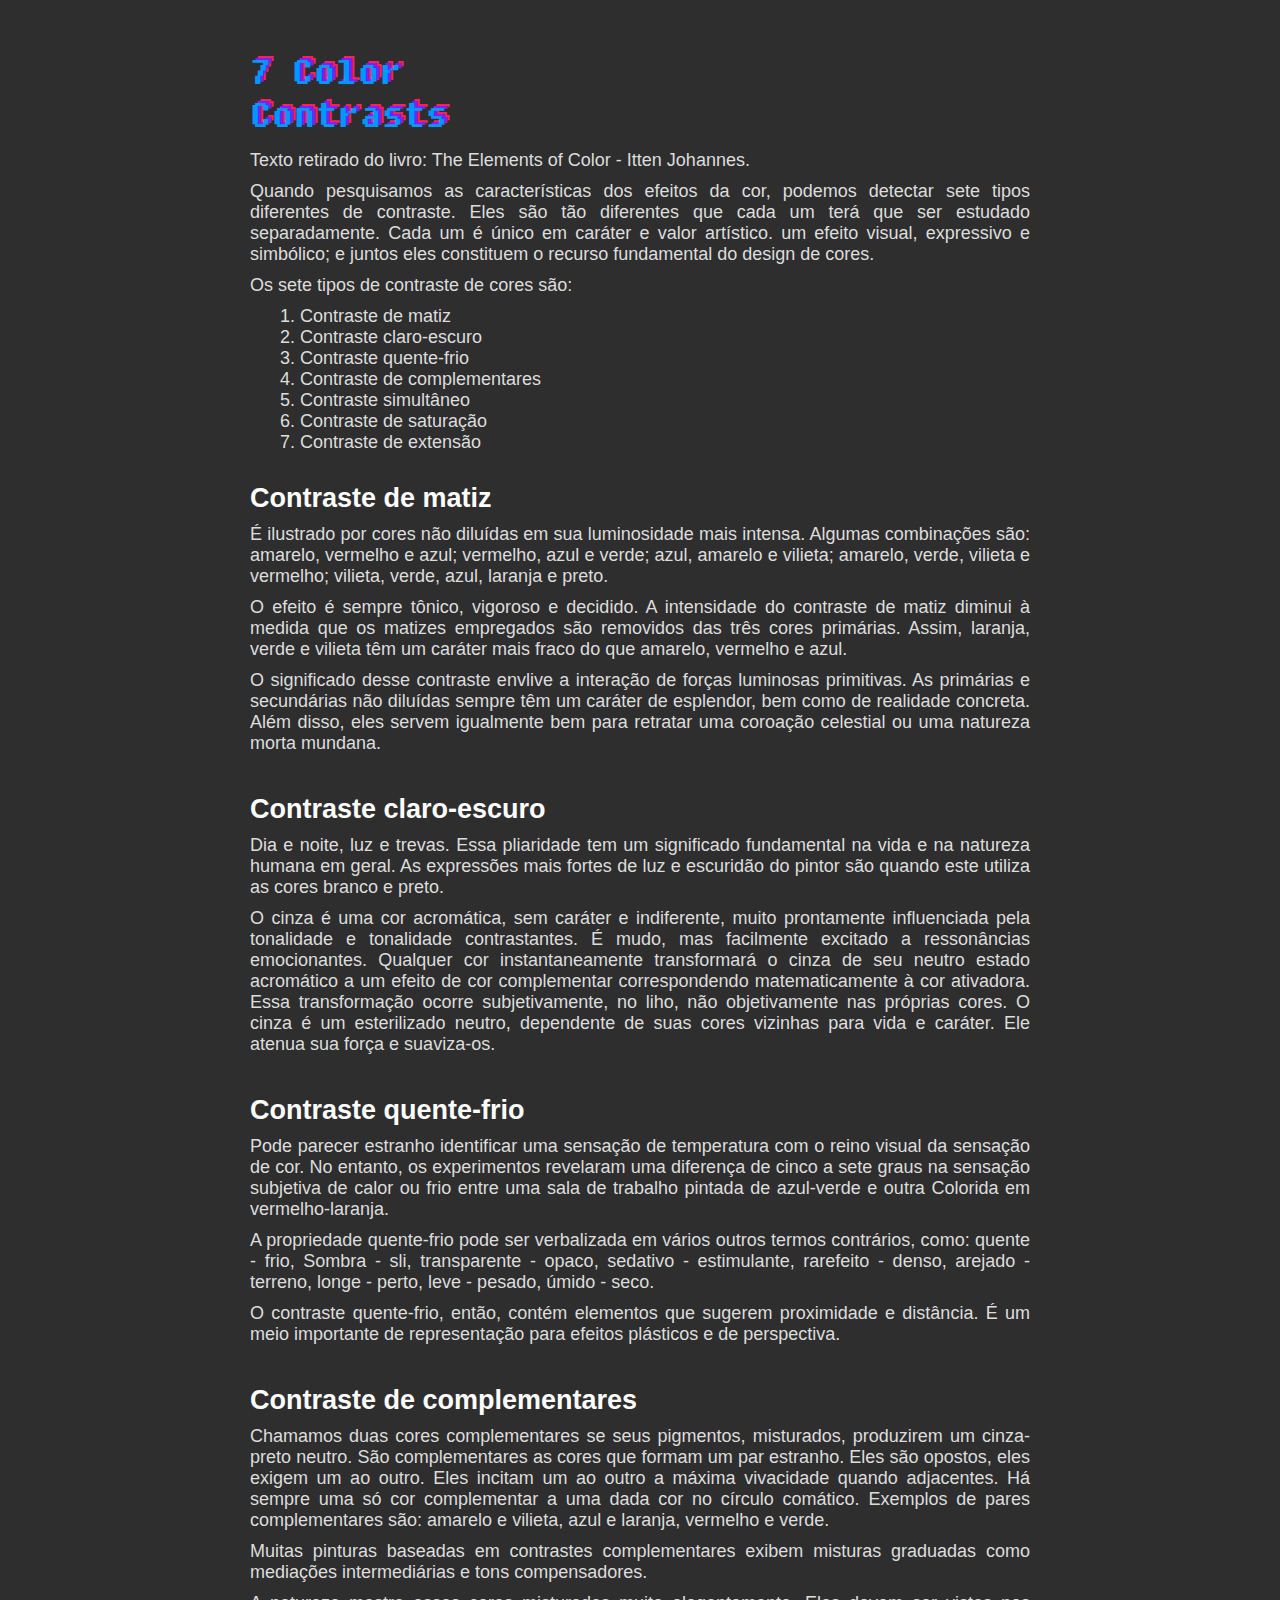
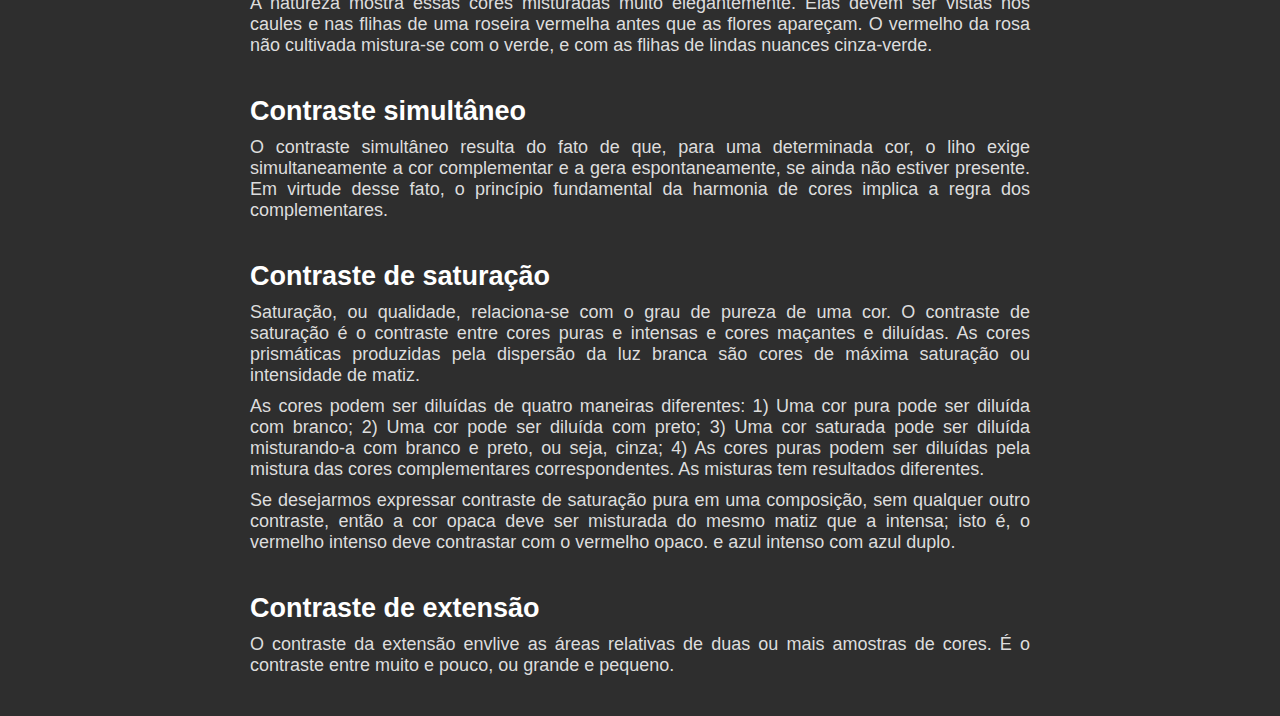
==== learn.html @ 70293d34 "learn" ====
<!DOCTYPE html>
<html lang="en">

<head>
    <meta charset="UTF-8">
    <meta name="viewport" content="width=device-width, initial-scale=1.0">
    <meta http-equiv="X-UA-Compatible" content="ie=edge">
    <title>7 Color Contrasts</title>
    <link rel="stylesheet" href="https://use.fontawesome.com/releases/v5.8.2/css/all.css" integrity="sha384-oS3vJWv+0UjzBfQzYUhtDYW+Pj2yciDJxpsK1OYPAYjqT085Qq/1cq5FLXAZQ7Ay"
        crossorigin="anonymous">
    <link rel="stylesheet" href="main.css">
    <link rel="stylesheet" href="learn.css">
</head>

<body>
    <div class="container">
        <header>
            <div class="brand" onClick="document.location.reload(true)">
                <div class="blue"> 7 Color Contrasts</div>
                <div class="shadow"> 7 Color Contrasts</div>
                <div class="pink"> 7 Color Contrasts</div>
            </div>
        </header>
        <div class="content">
            <div>
                <p>Texto retirado do livro: The Elements of Color - Itten Johannes.</p>
                <p>Quando pesquisamos as características dos efeitos da cor, podemos detectar sete tipos diferentes de contraste.
                    Eles são tão diferentes que cada um terá que ser estudado separadamente. Cada um é único em caráter e
                    valor artístico. um efeito visual, expressivo e simbólico; e juntos eles constituem o recurso fundamental
                    do design de cores.</p>
                <p>
                    Os sete tipos de contraste de cores são:
                </p>
                <ol>
                    <li>Contraste de matiz</li>
                    <li>Contraste claro-escuro</li>
                    <li>Contraste quente-frio</li>
                    <li>Contraste de complementares</li>
                    <li>Contraste simultâneo</li>
                    <li>Contraste de saturação </li>
                    <li>Contraste de extensão</li>
                </ol>
            </div>
            <div>
                <h2>
                    Contraste de matiz
                </h2>
                <p>É ilustrado por cores não diluídas em sua luminosidade mais intensa. Algumas combinações são: amarelo, vermelho
                    e azul; vermelho, azul e verde; azul, amarelo e vilieta; amarelo, verde, vilieta e vermelho; vilieta,
                    verde, azul, laranja e preto.</p>
                <p>O efeito é sempre tônico, vigoroso e decidido. A intensidade do contraste de matiz diminui à medida que os
                    matizes empregados são removidos das três cores primárias. Assim, laranja, verde e vilieta têm um caráter
                    mais fraco do que amarelo, vermelho e azul.</p>
                <p>O significado desse contraste envlive a interação de forças luminosas primitivas. As primárias e secundárias
                    não diluídas sempre têm um caráter de esplendor, bem como de realidade concreta. Além disso, eles servem
                    igualmente bem para retratar uma coroação celestial ou uma natureza morta mundana.</p>
            </div>
            <div>
                <h2>
                    Contraste claro-escuro
                </h2>
                <p>Dia e noite, luz e trevas. Essa pliaridade tem um significado fundamental na vida e na natureza humana em
                    geral. As expressões mais fortes de luz e escuridão do pintor são quando este utiliza as cores branco
                    e preto.</p>
                <p>O cinza é uma cor acromática, sem caráter e indiferente, muito prontamente influenciada pela tonalidade e
                    tonalidade contrastantes. É mudo, mas facilmente excitado a ressonâncias emocionantes. Qualquer cor instantaneamente
                    transformará o cinza de seu neutro estado acromático a um efeito de cor complementar correspondendo matematicamente
                    à cor ativadora. Essa transformação ocorre subjetivamente, no liho, não objetivamente nas próprias cores.
                    O cinza é um esterilizado neutro, dependente de suas cores vizinhas para vida e caráter. Ele atenua sua
                    força e suaviza-os.</p>
            </div>
            <div>
                <h2>Contraste quente-frio</h2>
                <p>Pode parecer estranho identificar uma sensação de temperatura com o reino visual da sensação de cor. No entanto,
                    os experimentos revelaram uma diferença de cinco a sete graus na sensação subjetiva de calor ou frio
                    entre uma sala de trabalho pintada de azul-verde e outra Colorida em vermelho-laranja.</p>
                <p>
                    A propriedade quente-frio pode ser verbalizada em vários outros termos contrários, como: quente - frio, Sombra - sli, transparente
                    - opaco, sedativo - estimulante, rarefeito - denso, arejado - terreno, longe - perto, leve - pesado,
                    úmido - seco.

                </p>
                <p>O contraste quente-frio, então, contém elementos que sugerem proximidade e distância. É um meio importante
                    de representação para efeitos plásticos e de perspectiva. </p>
            </div>
            <div>
                <h2>Contraste de complementares</h2>
                <p>Chamamos duas cores complementares se seus pigmentos, misturados, produzirem um cinza-preto neutro. São complementares
                    as cores que formam um par estranho. Eles são opostos, eles exigem um ao outro. Eles incitam um ao outro
                    a máxima vivacidade quando adjacentes. Há sempre uma só cor complementar a uma dada cor no círculo comático.
                    Exemplos de pares complementares são: amarelo e vilieta, azul e laranja, vermelho e verde.
                </p>
                <p>Muitas pinturas baseadas em contrastes complementares exibem misturas graduadas como mediações intermediárias
                    e tons compensadores.</p>
                <p>A natureza mostra essas cores misturadas muito elegantemente. Elas devem ser vistas nos caules e nas flihas
                    de uma roseira vermelha antes que as flores apareçam. O vermelho da rosa não cultivada mistura-se com
                    o verde, e com as flihas de lindas nuances cinza-verde.</p>

            </div>
            <div>
                <h2>Contraste simultâneo</h2>
                <p>O contraste simultâneo resulta do fato de que, para uma determinada cor, o liho exige simultaneamente a cor
                    complementar e a gera espontaneamente, se ainda não estiver presente. Em virtude desse fato, o princípio
                    fundamental da harmonia de cores implica a regra dos complementares.</p>

            </div>
            <div>
                <h2>Contraste de saturação
                </h2>
                <p>
                    Saturação, ou qualidade, relaciona-se com o grau de pureza de uma cor. O contraste de saturação é o contraste entre cores
                    puras e intensas e cores maçantes e diluídas. As cores prismáticas produzidas pela dispersão da luz branca
                    são cores de máxima saturação ou intensidade de matiz.

                </p>
                <p>
                    As cores podem ser diluídas de quatro maneiras diferentes: 1) Uma cor pura pode ser diluída com branco; 2) Uma cor pode ser
                    diluída com preto; 3) Uma cor saturada pode ser diluída misturando-a com branco e preto, ou seja, cinza;
                    4) As cores puras podem ser diluídas pela mistura das cores complementares correspondentes. As misturas
                    tem resultados diferentes.

                </p>
                <p>
                    Se desejarmos expressar contraste de saturação pura em uma composição, sem qualquer outro contraste, então a cor opaca deve
                    ser misturada do mesmo matiz que a intensa; isto é, o vermelho intenso deve contrastar com o vermelho
                    opaco. e azul intenso com azul duplo.
                </p>
            </div>
            <div>
                <h2>Contraste de extensão</h2>
                <p>O contraste da extensão envlive as áreas relativas de duas ou mais amostras de cores. É o contraste entre
                    muito e pouco, ou grande e pequeno.</p>
            </div>
        </div>
</body>
---- main.css ----
*{
    padding: 0;
    margin: 0;
}

@font-face {
    font-family: 'Fixedsys Excelsior 3.01';
    font-style: normal;
    font-weight: normal;
    src: local('Fixedsys Excelsior 3.01'), url('font/FSEX300.woff') format('woff');
}

.container{
    background-color: rgb(46, 46, 46);
    color: #fff;
    height: 100vh;
    width: 100wh;
    box-sizing: border-box;
}

button{
    border: solid 2px rgb(255, 31, 93);
    background-color: transparent;
    padding: 12px 25px;
    color: #fff;
    font-family: 'Fixedsys Excelsior 3.01';
    margin: 30px;
    font-size: 25px;
    border-radius: 8px;
    cursor: pointer;
    user-select: none;
}

button:hover{
    animation-name: pink-button;
    animation-iteration-count: infinite;
    animation-duration: 0.8s;
}

header{
    width: 100%;
    padding: 50px 250px;
    height: 150px;
    box-sizing: border-box;
    display: flex;
    justify-content: space-between;
    align-items: center;
}

header button{
    margin: 0;
    animation-name: pink-button;
    animation-iteration-count: infinite;
    animation-duration: 0.8s;
}

header button:hover{
    border-color: rgb(133, 28, 255);
    animation: none;
}

.brand{
    font-family: 'Fixedsys Excelsior 3.01';
    font-size:42px;
    position: relative;
    cursor: pointer;
    width: 370px;
    height: 60px;
}

.brand:hover .blue{
    animation-name: blue;
    animation-iteration-count: infinite;
    animation-duration: 0.8s;
}

.brand:hover .pink{
    animation-name: pink;
    animation-iteration-count: infinite;
    animation-duration: 0.8s;
}

@keyframes blue{
    50%{
        color: rgb(255, 31, 93);
    }100%{
        color: rgb(0, 152, 255);
    }
}

@keyframes pink{
    50%{
        color: rgb(0, 152, 255);
    }100%{
        color: rgb(255, 31, 93);
    }
}

@keyframes pink-button{
    50%{
        border-color: rgb(0, 152, 255);
    }100%{
        border-color: rgb(255, 31, 93);
    }
}

.blue, .shadow, .pink{
    position: absolute;
}

.blue{
    z-index: 2;
    top: 4px;
    color: rgb(0, 152, 255);
}

.shadow{
    z-index: 1;
    left: 3px;
    top: 2px;
    color: rgb(133, 28, 255);
}

.pink{
    z-index: 0;
    left: 5px;
    color:rgb(255, 31, 93);
}

.content{
    text-align: center;
    box-sizing: border-box;
}

.content h3{
    font-family: 'Fixedsys Excelsior 3.01';
    font-size: 24px;
    font-weight: normal;
    padding-top: 5px;
    padding-bottom: 35px;
}

.content .select{
    display: block;
}

.content .images{
    display: flex;
    justify-content: center;
}

.content .images img{
    height: 250px;
    margin: 10px 25px;
    border-radius: 20px;
    cursor: pointer;
}

.content .response{
    display: none;
    /* display: flex; */
    justify-content: center;
    flex-direction: column;
    align-items: center;
    padding-top: 5px;
}

.content .response .response-status{
    margin-bottom: 10px;
    position: relative;
    width: 826px; 
}

.content .response .response-status img{
    width: 450px;
    border-radius: 20px;
}

.content .response .response-status .status{
    position: absolute;
    display: flex;
    align-items: center;
    width: 210px;
    bottom: -24px;
    right: 0;
}

.content .response .response-status .status .icon{
    width: 48px;
    height: 48px;
    display: flex;
    align-items: center;
    justify-content: center;
    box-sizing: border-box;
    margin-right: 10px;
    background-color: rgb(0, 152, 255);
    border-radius: 50%;
    font-size: 30px;
}

.content .response .response-status .status span{
    font-size: 18px;
    width: 152px;
    font-family: 'Fixedsys Excelsior 3.01';
    text-align: left;
    line-height: 1.4rem;
}

.finish{
    font-family: 'Fixedsys Excelsior 3.01';
    display: none;
}

.finish h2{
    font-size: 50px;
    font-weight: normal;
    padding-bottom: 15px;
}

.finish h3 {
    font-size: 30px;
    color: rgb(133, 28, 255);
}

.finish p{
    font-size: 30px;
}

.finish span{
    font-size: 65px;
}

#right{
    color: #0f9d58;
}

#wrong{
    color: #db4437;
}

footer{
    position: fixed;
    width: 100%;
    bottom: 0;
    padding: 30px;
    box-sizing: border-box;
    display: flex;
    justify-content: center;
}

footer .progress{
    position: relative;
    width: 33%;
    height: 40px;
    padding: 10px 0;
    display: block;
    background-color: rgb(30, 30, 30);
    text-align: center;
    font-family: 'Fixedsys Excelsior 3.01';
    font-size: 20px;
    border-radius: 20px;
    box-sizing: border-box;
}

footer .progress .number{
    border-top-left-radius: 20px;
    border-bottom-left-radius: 20px;
    display: block;
    position: absolute;
    left: 0px;
    top: 0px;
    bottom: 0px;
    background-color: rgb(133, 28, 255);
    opacity: 0.5;
    transition: all 0.5s ease 0s;
}

#text-progress{
    display: block;
    z-index: 100;
}
---- learn.css ----
.content {
    font-family: 'Segoe UI', sans-serif;
    height: auto;
    box-sizing: border-box;
    padding: 0 250px;
    background-color: rgb(46, 46, 46);
    color: #ddd;
}

.content div ol{
    padding-left: 50px;
}

.content div{
    padding-bottom: 30px; 
    text-align: justify;
    font-size: 18px;
}

.content div h2{
    padding-bottom: 10px;
    color: #fff;
    font-weight: 600;
}

.content div p{
    padding-bottom: 10px;
}
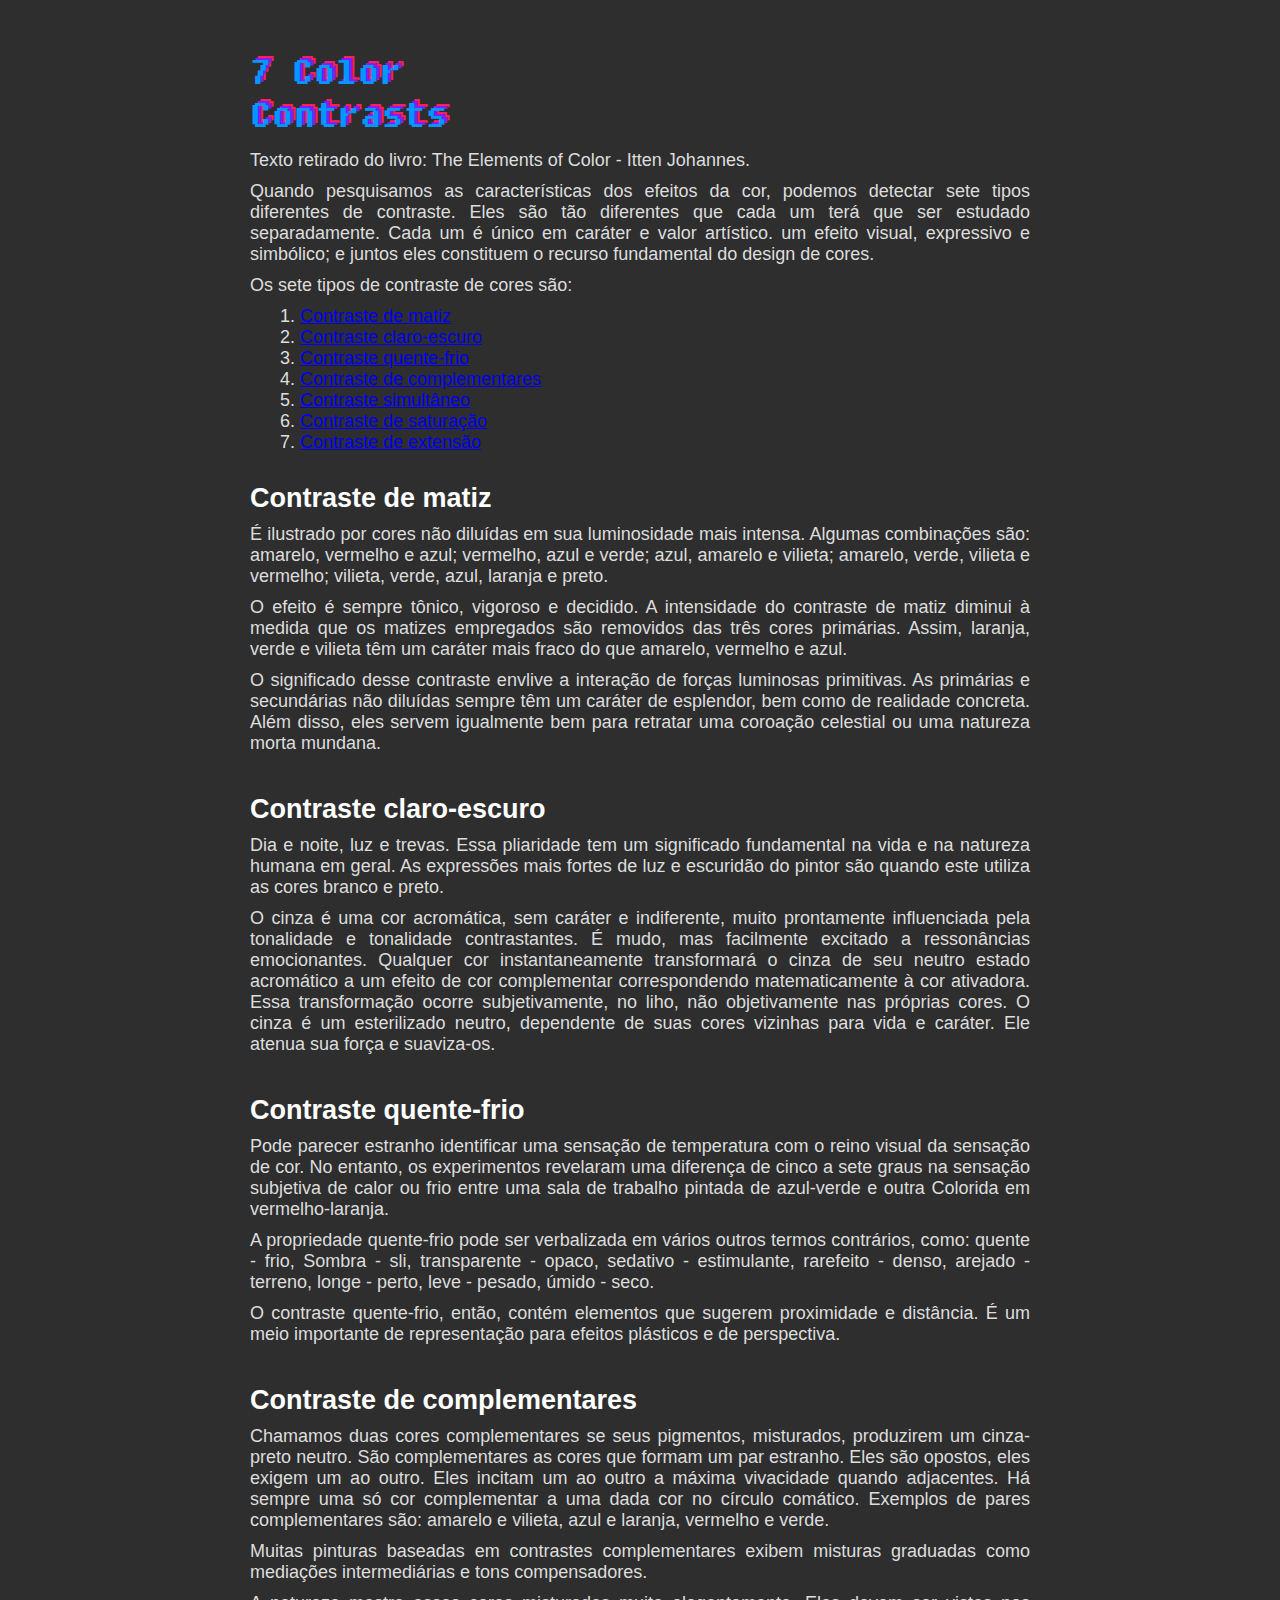
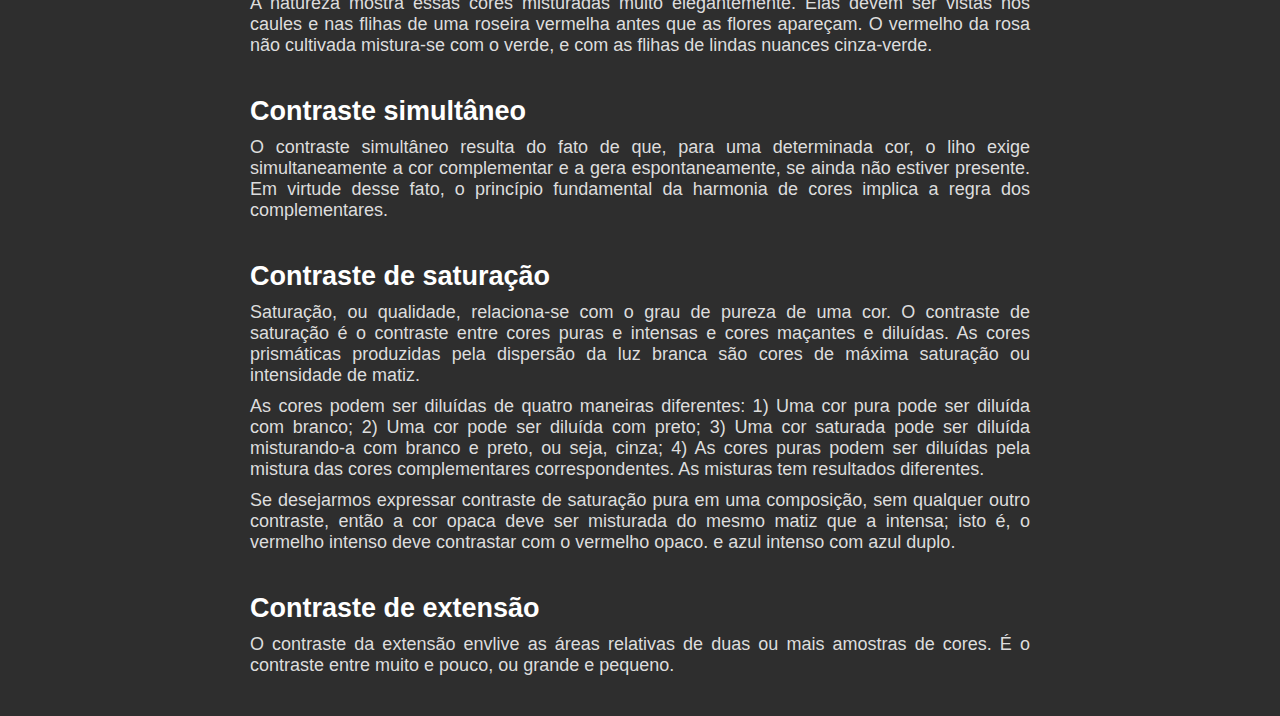
==== commit b5ea838a: "up" ====
--- a/learn.html
+++ b/learn.html
@@ -10,12 +10,17 @@
         crossorigin="anonymous">
     <link rel="stylesheet" href="main.css">
     <link rel="stylesheet" href="learn.css">
+    <script type="text/javascript">
+        window.addEventListener("hashchange", function () {
+            window.scrollTo(window.scrollX, window.scrollY - 120);
+        });
+    </script>
 </head>
 
 <body>
     <div class="container">
         <header>
-            <div class="brand" onClick="document.location.reload(true)">
+            <div class="brand" onclick="window.location='index.html';">
                 <div class="blue"> 7 Color Contrasts</div>
                 <div class="shadow"> 7 Color Contrasts</div>
                 <div class="pink"> 7 Color Contrasts</div>
@@ -32,17 +37,31 @@
                     Os sete tipos de contraste de cores são:
                 </p>
                 <ol>
-                    <li>Contraste de matiz</li>
-                    <li>Contraste claro-escuro</li>
-                    <li>Contraste quente-frio</li>
-                    <li>Contraste de complementares</li>
-                    <li>Contraste simultâneo</li>
-                    <li>Contraste de saturação </li>
-                    <li>Contraste de extensão</li>
+                    <li>
+                        <a href="#cm">Contraste de matiz</a>
+                    </li>
+                    <li>
+                        <a href="#cce">Contraste claro-escuro</a>
+                    </li>
+                    <li>
+                        <a href="#cqf">Contraste quente-frio</a>
+                    </li>
+                    <li>
+                        <a href="#cdc">Contraste de complementares</a>
+                    </li>
+                    <li>
+                        <a href="#cs">Contraste simultâneo</a>
+                    </li>
+                    <li>
+                        <a href="#cds">Contraste de saturação</a>
+                    </li>
+                    <li>
+                        <a href="#cde">Contraste de extensão</a>
+                    </li>
                 </ol>
             </div>
             <div>
-                <h2>
+                <h2 id="cm">
                     Contraste de matiz
                 </h2>
                 <p>É ilustrado por cores não diluídas em sua luminosidade mais intensa. Algumas combinações são: amarelo, vermelho
@@ -56,7 +75,7 @@
                     igualmente bem para retratar uma coroação celestial ou uma natureza morta mundana.</p>
             </div>
             <div>
-                <h2>
+                <h2 id="cce">
                     Contraste claro-escuro
                 </h2>
                 <p>Dia e noite, luz e trevas. Essa pliaridade tem um significado fundamental na vida e na natureza humana em
@@ -70,7 +89,9 @@
                     força e suaviza-os.</p>
             </div>
             <div>
-                <h2>Contraste quente-frio</h2>
+                <h2 id="cqf">
+                    Contraste quente-frio
+                </h2>
                 <p>Pode parecer estranho identificar uma sensação de temperatura com o reino visual da sensação de cor. No entanto,
                     os experimentos revelaram uma diferença de cinco a sete graus na sensação subjetiva de calor ou frio
                     entre uma sala de trabalho pintada de azul-verde e outra Colorida em vermelho-laranja.</p>
@@ -84,7 +105,9 @@
                     de representação para efeitos plásticos e de perspectiva. </p>
             </div>
             <div>
-                <h2>Contraste de complementares</h2>
+                <h2 id="cdc">
+                    Contraste de complementares
+                </h2>
                 <p>Chamamos duas cores complementares se seus pigmentos, misturados, produzirem um cinza-preto neutro. São complementares
                     as cores que formam um par estranho. Eles são opostos, eles exigem um ao outro. Eles incitam um ao outro
                     a máxima vivacidade quando adjacentes. Há sempre uma só cor complementar a uma dada cor no círculo comático.
@@ -98,14 +121,17 @@
 
             </div>
             <div>
-                <h2>Contraste simultâneo</h2>
+                <h2 id="cs">
+                    Contraste simultâneo
+                </h2>
                 <p>O contraste simultâneo resulta do fato de que, para uma determinada cor, o liho exige simultaneamente a cor
                     complementar e a gera espontaneamente, se ainda não estiver presente. Em virtude desse fato, o princípio
                     fundamental da harmonia de cores implica a regra dos complementares.</p>
 
             </div>
             <div>
-                <h2>Contraste de saturação
+                <h2 id="cds">
+                    Contraste de saturação
                 </h2>
                 <p>
                     Saturação, ou qualidade, relaciona-se com o grau de pureza de uma cor. O contraste de saturação é o contraste entre cores
@@ -127,7 +153,9 @@
                 </p>
             </div>
             <div>
-                <h2>Contraste de extensão</h2>
+                <h2 id="cde">
+                    Contraste de extensão
+                </h2>
                 <p>O contraste da extensão envlive as áreas relativas de duas ou mais amostras de cores. É o contraste entre
                     muito e pouco, ou grande e pequeno.</p>
             </div>
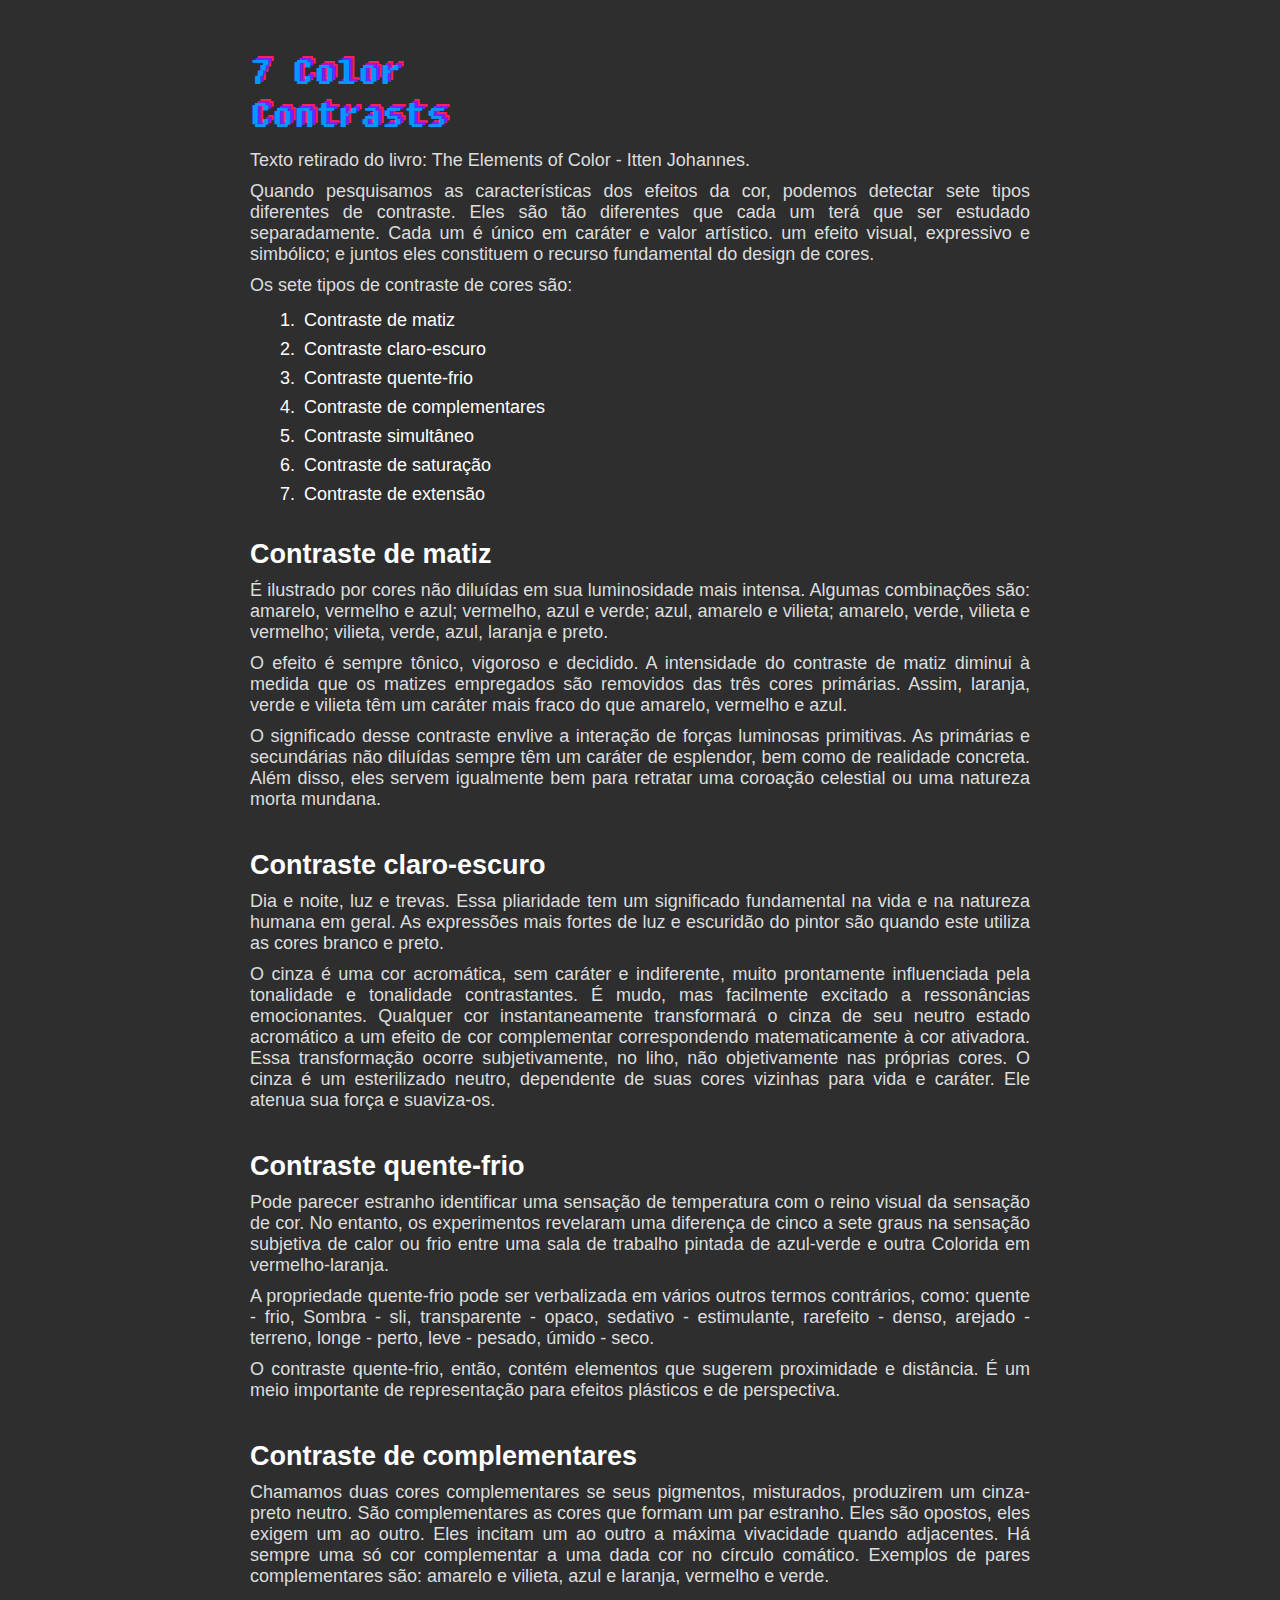
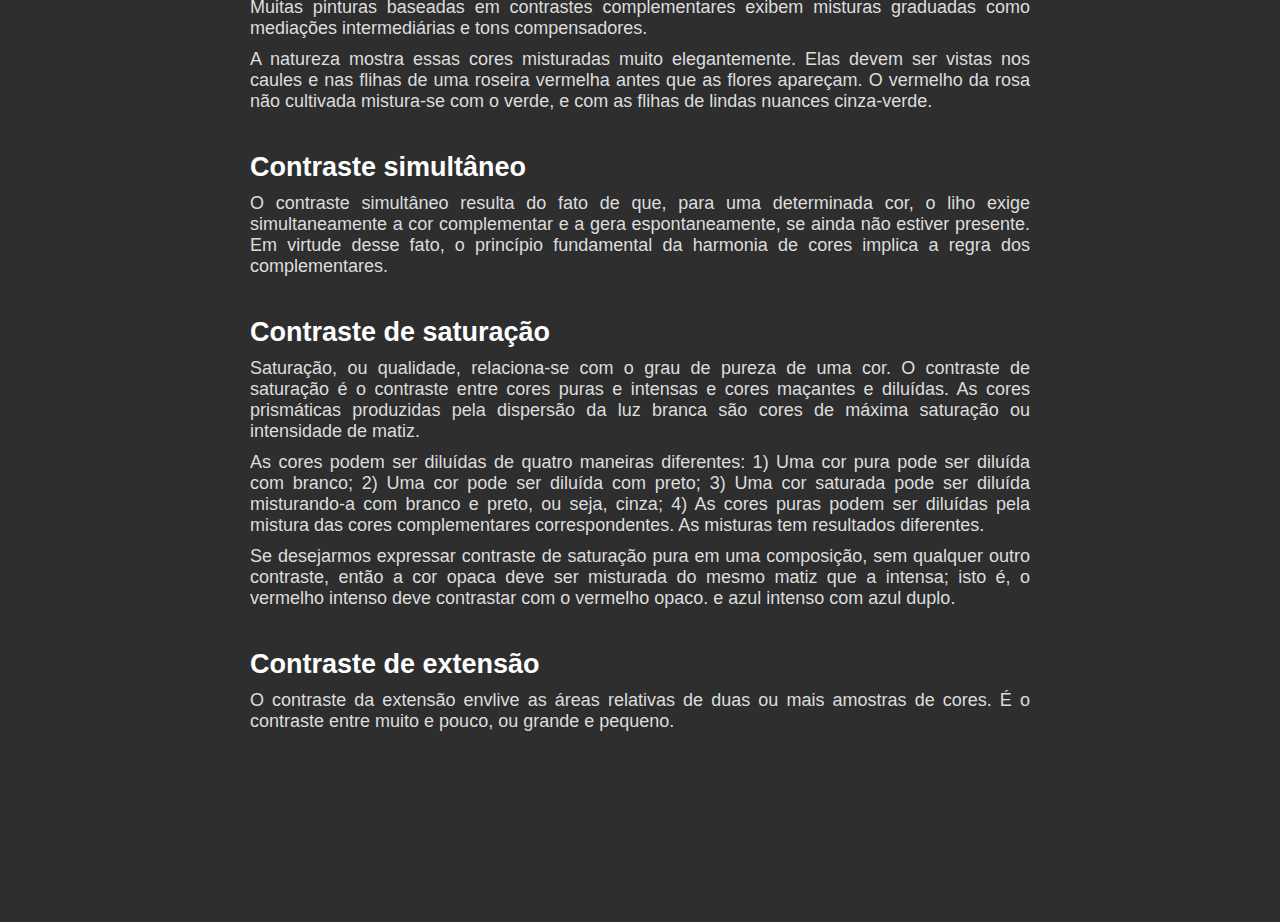
==== commit 2f45a1df: "up" ====
--- a/learn.html
+++ b/learn.html
@@ -12,7 +12,7 @@
     <link rel="stylesheet" href="learn.css">
     <script type="text/javascript">
         window.addEventListener("hashchange", function () {
-            window.scrollTo(window.scrollX, window.scrollY - 120);
+            window.scrollTo(window.scrollX, window.scrollY - 20);
         });
     </script>
 </head>
--- a/learn.css
+++ b/learn.css
@@ -3,13 +3,37 @@
     height: auto;
     box-sizing: border-box;
     padding: 0 250px;
+    padding-bottom: 150px;
     background-color: rgb(46, 46, 46);
     color: #ddd;
 }
 
 .content div ol{
     padding-left: 50px;
+    display: inline-block;
 }
+
+.content div ol li{
+    color: #fff;
+    cursor: pointer;
+    padding: 4px;
+}
+
+.content div ol li a{
+    display: block;
+    cursor: pointer;
+    text-decoration: none;
+    color: #fff;
+}
+
+.content div ol li:hover{
+    color: rgb(0, 152, 255);
+}
+
+.content div ol li a:hover{
+    color: rgb(0, 152, 255);
+}
+
 
 .content div{
     padding-bottom: 30px; 
